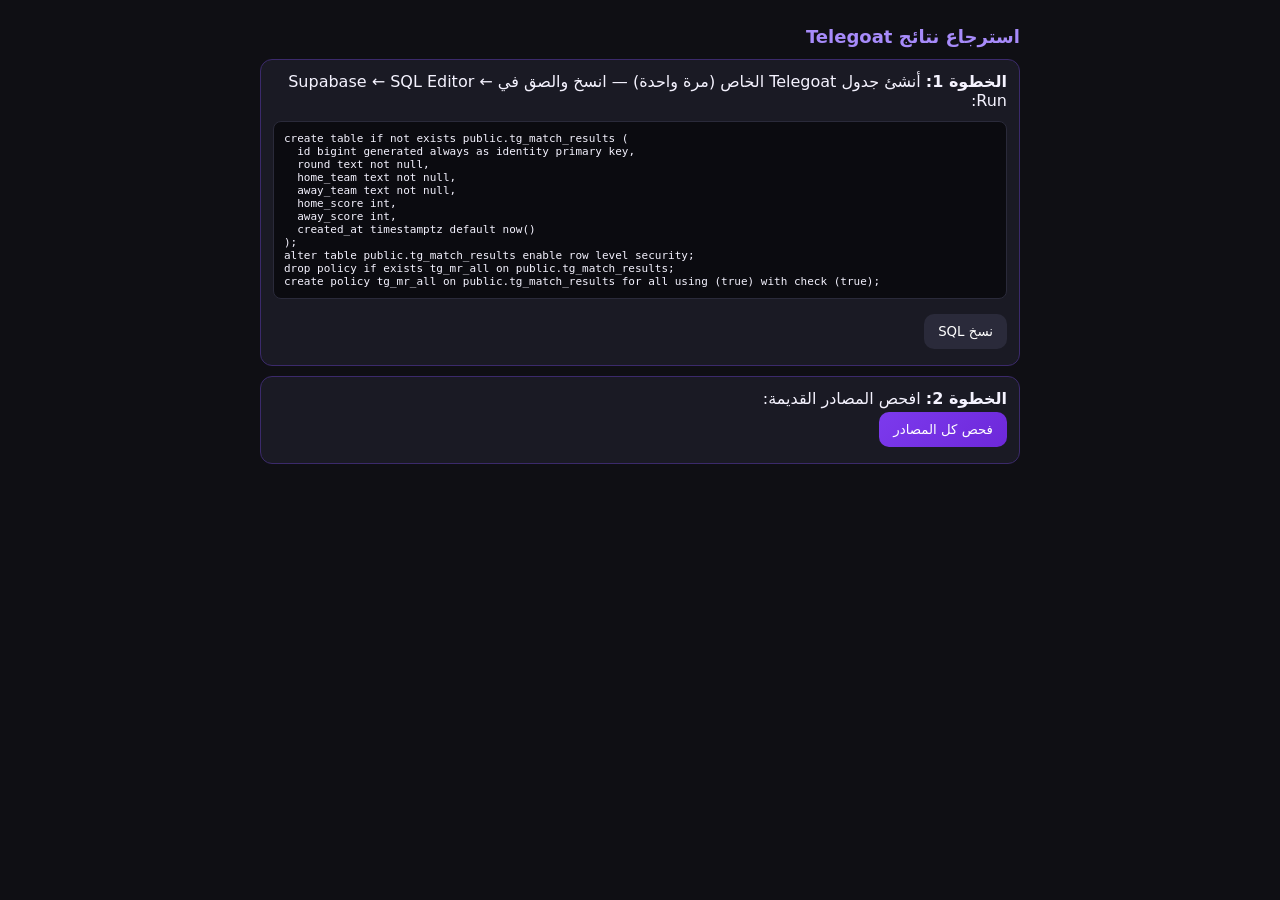
==== recover.html @ 6a0dbbc3 "Telegoat: own tg_match_results table (never shares rows with Finalissima) + recover.html to rebuild " ====
<!DOCTYPE html>
<html lang="ar" dir="rtl"><head><meta charset="utf-8"><meta name="viewport" content="width=device-width,initial-scale=1">
<title>Telegoat - استرجاع النتائج</title>
<style>
body{background:#0F0F14;color:#F5F3FF;font-family:Cairo,system-ui,sans-serif;margin:0;padding:14px;max-width:760px;margin-inline:auto}
h1{font-size:18px;color:#A78BFA}h2{font-size:14px;color:#C4B5FD;margin:18px 0 8px}
.card{background:#1A1A24;border:1px solid #3B2A6B;border-radius:12px;padding:12px;margin:10px 0}
button{background:linear-gradient(135deg,#7C3AED,#6D28D9);color:#fff;border:0;border-radius:10px;padding:10px 14px;font:800 13px inherit;font-family:inherit;margin:4px 0}
button.sec{background:#2A2A3A}
pre{background:#0B0B10;border:1px solid #2A2A3A;border-radius:8px;padding:10px;overflow:auto;font-size:11px;direction:ltr;text-align:left;white-space:pre-wrap}
table{border-collapse:collapse;width:100%;font-size:12px}td,th{border:1px solid #2A2A3A;padding:5px;text-align:center}
.ok{color:#10B981}.bad{color:#F87171}.dim{color:#8A8A9A}
</style></head><body>
<h1>استرجاع نتائج Telegoat</h1>
<div class="card">
<b>الخطوة 1:</b> أنشئ جدول Telegoat الخاص (مرة واحدة) — انسخ والصق في Supabase ← SQL Editor ← Run:
<pre id="sql">create table if not exists public.tg_match_results (
  id bigint generated always as identity primary key,
  round text not null,
  home_team text not null,
  away_team text not null,
  home_score int,
  away_score int,
  created_at timestamptz default now()
);
alter table public.tg_match_results enable row level security;
drop policy if exists tg_mr_all on public.tg_match_results;
create policy tg_mr_all on public.tg_match_results for all using (true) with check (true);</pre>
<button class="sec" onclick="navigator.clipboard.writeText(document.getElementById('sql').innerText);this.textContent='تم النسخ'">نسخ SQL</button>
</div>
<div class="card"><b>الخطوة 2:</b> افحص المصادر القديمة:
<div><button onclick="scan()">فحص كل المصادر</button></div>
<div id="log" class="dim"></div></div>
<div id="res"></div>
<script src="teams.js"></script>
<script src="matchweeks.js"></script>
<script>
var NEW_URL='https://qragywbzlbzzjygdvxkk.supabase.co';
var KEYS={qzstes:'eyJhbGciOiJIUzI1NiIsInR5cCI6IkpXVCJ9.eyJpc3MiOiJzdXBhYmFzZSIsInJlZiI6InF6c3Rlc3dyYW5ucXNybmx5dHpsIiwicm9sZSI6ImFub24iLCJpYXQiOjE3ODg3MTExNjgsImV4cCI6MjEwNDI4NzE2OH0.AFYiXODdfDbDiYn1fUoB9e2ZC8i7mFGgLvVxZzSPjxw',vgnhey:'eyJhbGciOiJIUzI1NiIsInR5cCI6IkpXVCJ9.eyJpc3MiOiJzdXBhYmFzZSIsInJlZiI6InZnbmhleWRweG1tcWZkaWJncWdhIiwicm9sZSI6ImFub24iLCJpYXQiOjE3OTIyNTY0MzMsImV4cCI6MjEwNzgzMjQzM30.T-QzrIrDdPZeq97vjYBDYY2gBzyLhLqN_DcnKBxTDpI',qragyw:'eyJhbGciOiJIUzI1NiIsInR5cCI6IkpXVCJ9.eyJpc3MiOiJzdXBhYmFzZSIsInJlZiI6InFyYWd5d2J6bGJ6emp5Z2R2eGtrIiwicm9sZSI6ImFub24iLCJpYXQiOjE3OTA1Mjk1OTcsImV4cCI6MjEwNjEwNTU5N30.-0TQGJH6dKoPygwW-Co9o609_sUUq90KY6nWpTCfELc'};
var SOURCES=[
 {id:'local',label:'ذاكرة هذا المتصفح (fpl_scores)'},
 {id:'qzstes',label:'قاعدة سبتمبر القديمة (qzstes)',url:'https://qzsteswrannqsrnlytzl.supabase.co',key:KEYS.qzstes,table:'match_results'},
 {id:'vgnhey',label:'قاعدة Seoul (vgnhey)',url:'https://vgnheydpxmmqfdibgqga.supabase.co',key:KEYS.vgnhey,table:'match_results'},
 {id:'vgnhey2',label:'Seoul عبر الـ Worker',url:'https://telegoat-api.aa1623165.workers.dev/supabase',key:KEYS.vgnhey,table:'match_results'},
 {id:'qragyw',label:'القاعدة الحالية (match_results)',url:NEW_URL,key:KEYS.qragyw,table:'match_results',onlyPL:true},
 {id:'qragyw_tg',label:'الجدول الجديد (tg_match_results)',url:NEW_URL,key:KEYS.qragyw,table:'tg_match_results'}
];
var DATA={}; // id -> {round: [rows]}
function log(t,c){var d=document.getElementById('log');d.innerHTML+='<div class="'+(c||'')+'">'+t+'</div>'}
function plSet(){return new Set(Object.keys(teamsMap))}
function group(rows,onlyPL){var by={},pl=plSet();rows.forEach(function(r){if(onlyPL&&!pl.has(r.home_team))return;if(!pl.has(r.home_team)||!pl.has(r.away_team))return;var k=String(r.round);(by[k]=by[k]||[]).push({round:k,home_team:r.home_team,away_team:r.away_team,home_score:r.home_score,away_score:r.away_score})});return by}
async function fetchRows(s){
 var out=[],from=0,step=1000;
 for(;;){
  var res=await fetch(s.url+'/rest/v1/'+s.table+'?select=round,home_team,away_team,home_score,away_score&order=round.asc',{headers:{apikey:s.key,Authorization:'Bearer '+s.key,Range:from+'-'+(from+step-1)}});
  if(!res.ok)throw new Error('HTTP '+res.status);
  var j=await res.json();out=out.concat(j);if(j.length<step)break;from+=step;
 }
 return out;
}
async function scan(){
 document.getElementById('log').innerHTML='';DATA={};
 // local
 try{
  var ls=JSON.parse(localStorage.getItem('fpl_scores')||'{}'),rows=[];
  Object.keys(ls).forEach(function(k){var m=k.match(/^r(\d+)_m(\d+)_home$/);if(!m)return;var r=+m[1],i=+m[2],mw=(typeof matchweeks!=='undefined')&&matchweeks[r];if(!mw||!mw[i])return;var h=ls[k],a=ls['r'+r+'_m'+i+'_away'];if(h===''||h==null||a===''||a==null)return;rows.push({round:r,home_team:mw[i][0],away_team:mw[i][1],home_score:+h,away_score:+a})});
  DATA.local=group(rows);log('ذاكرة المتصفح: '+rows.length+' نتيجة',rows.length?'ok':'dim');
 }catch(e){log('ذاكرة المتصفح: '+e.message,'bad')}
 for(var i=1;i<SOURCES.length;i++){var s=SOURCES[i];
  try{var rows=await fetchRows(s);DATA[s.id]=group(rows,s.onlyPL);var n=Object.keys(DATA[s.id]).reduce(function(a,k){return a+DATA[s.id][k].length},0);log(s.label+': '+n+' نتيجة (من '+rows.length+' صف)',n?'ok':'dim')}
  catch(e){log(s.label+': تعذر ('+e.message+')','bad')}}
 render();
}
function complete(rows){return rows.filter(function(r){return r.home_score!=null&&r.away_score!=null}).length}
function render(){
 var h='<h2>الخطوة 3: اختر مصدر كل جولة</h2><div class="card"><table><tr><th>الجولة</th>';
 SOURCES.forEach(function(s){h+='<th>'+s.label.split(' ')[0]+'</th>'});h+='<th>الاختيار</th></tr>';
 for(var r=1;r<=12;r++){
  var best=null,bn=0;h+='<tr><td>'+r+'</td>';
  SOURCES.forEach(function(s){var rows=(DATA[s.id]||{})[String(r)]||[];var n=complete(rows);h+='<td>'+(n||'-')+'</td>';if(n>bn){bn=n;best=s.id}});
  h+='<td><select id="pick'+r+'"><option value="">لا شيء</option>'+SOURCES.map(function(s){return '<option value="'+s.id+'"'+(s.id===best?' selected':'')+'>'+s.label.split(' ')[0]+'</option>'}).join('')+'</select></td></tr>';
 }
 h+='</table><div class="dim" style="margin-top:6px">الأرقام = عدد المباريات ذات النتيجة الكاملة. الاختيار الافتراضي = المصدر الأكثر اكتمالاً.</div>';
 h+='<button onclick="save()">حفظ المختار في الجدول الجديد</button><div id="saveLog"></div></div>';
 document.getElementById('res').innerHTML=h;
}
async function save(){
 var L=document.getElementById('saveLog');L.innerHTML='';var tot=0;
 for(var r=1;r<=12;r++){
  var id=document.getElementById('pick'+r).value;if(!id)continue;
  var rows=((DATA[id]||{})[String(r)]||[]).filter(function(x){return x.home_score!=null&&x.away_score!=null});if(!rows.length)continue;
  var H={apikey:KEYS.qragyw,Authorization:'Bearer '+KEYS.qragyw,'Content-Type':'application/json',Prefer:'return=minimal'};
  try{
   var d=await fetch(NEW_URL+'/rest/v1/tg_match_results?round=eq.'+r,{method:'DELETE',headers:H});if(!d.ok)throw new Error('حذف HTTP '+d.status);
   var body=rows.map(function(x){return {round:String(r),home_team:x.home_team,away_team:x.away_team,home_score:x.home_score,away_score:x.away_score}});
   var p=await fetch(NEW_URL+'/rest/v1/tg_match_results',{method:'POST',headers:H,body:JSON.stringify(body)});if(!p.ok)throw new Error('كتابة HTTP '+p.status+' '+await p.text());
   L.innerHTML+='<div class="ok">الجولة '+r+': '+rows.length+' نتيجة ✔</div>';tot+=rows.length;
  }catch(e){L.innerHTML+='<div class="bad">الجولة '+r+': '+e.message+'</div>'}
 }
 L.innerHTML+='<div><b>المجموع: '+tot+'</b> — افتح الموقع الآن وحدّث الصفحة.</div>';
}
</script></body></html>
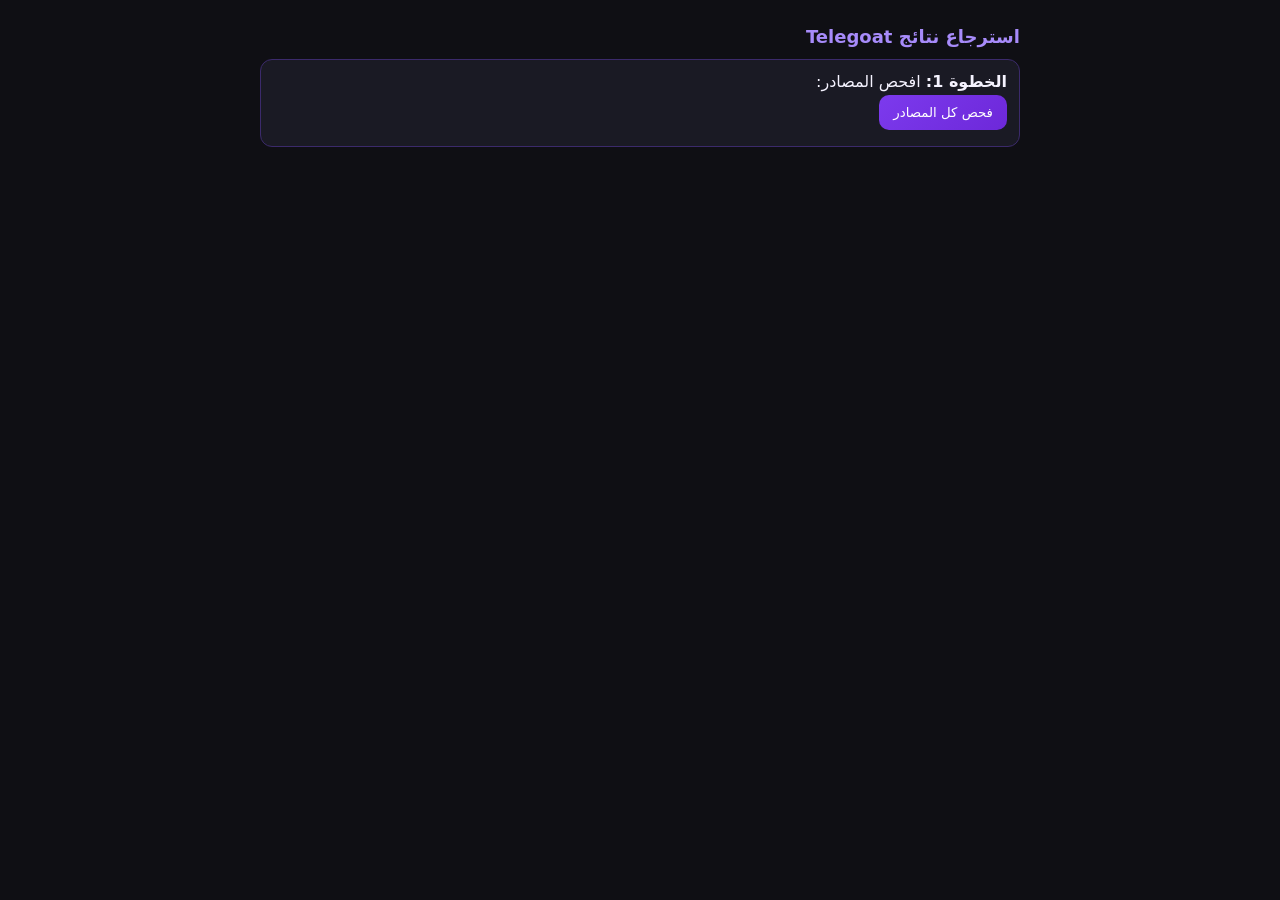
==== commit f688ece3: "Telegoat results back on its own Supabase project (qzstes, via sbResults); recover.html writes there" ====
--- a/recover.html
+++ b/recover.html
@@ -12,23 +12,7 @@
 .ok{color:#10B981}.bad{color:#F87171}.dim{color:#8A8A9A}
 </style></head><body>
 <h1>استرجاع نتائج Telegoat</h1>
-<div class="card">
-<b>الخطوة 1:</b> أنشئ جدول Telegoat الخاص (مرة واحدة) — انسخ والصق في Supabase ← SQL Editor ← Run:
-<pre id="sql">create table if not exists public.tg_match_results (
-  id bigint generated always as identity primary key,
-  round text not null,
-  home_team text not null,
-  away_team text not null,
-  home_score int,
-  away_score int,
-  created_at timestamptz default now()
-);
-alter table public.tg_match_results enable row level security;
-drop policy if exists tg_mr_all on public.tg_match_results;
-create policy tg_mr_all on public.tg_match_results for all using (true) with check (true);</pre>
-<button class="sec" onclick="navigator.clipboard.writeText(document.getElementById('sql').innerText);this.textContent='تم النسخ'">نسخ SQL</button>
-</div>
-<div class="card"><b>الخطوة 2:</b> افحص المصادر القديمة:
+<div class="card"><b>الخطوة 1:</b> افحص المصادر:
 <div><button onclick="scan()">فحص كل المصادر</button></div>
 <div id="log" class="dim"></div></div>
 <div id="res"></div>
@@ -42,8 +26,8 @@
  {id:'qzstes',label:'قاعدة سبتمبر القديمة (qzstes)',url:'https://qzsteswrannqsrnlytzl.supabase.co',key:KEYS.qzstes,table:'match_results'},
  {id:'vgnhey',label:'قاعدة Seoul (vgnhey)',url:'https://vgnheydpxmmqfdibgqga.supabase.co',key:KEYS.vgnhey,table:'match_results'},
  {id:'vgnhey2',label:'Seoul عبر الـ Worker',url:'https://telegoat-api.aa1623165.workers.dev/supabase',key:KEYS.vgnhey,table:'match_results'},
- {id:'qragyw',label:'القاعدة الحالية (match_results)',url:NEW_URL,key:KEYS.qragyw,table:'match_results',onlyPL:true},
- {id:'qragyw_tg',label:'الجدول الجديد (tg_match_results)',url:NEW_URL,key:KEYS.qragyw,table:'tg_match_results'}
+ {id:'qragyw',label:'القاعدة الحالية (match_results)',url:NEW_URL,key:KEYS.qragyw,table:'match_results',onlyPL:true}
+ 
 ];
 var DATA={}; // id -> {round: [rows]}
 function log(t,c){var d=document.getElementById('log');d.innerHTML+='<div class="'+(c||'')+'">'+t+'</div>'}
@@ -73,7 +57,7 @@
 }
 function complete(rows){return rows.filter(function(r){return r.home_score!=null&&r.away_score!=null}).length}
 function render(){
- var h='<h2>الخطوة 3: اختر مصدر كل جولة</h2><div class="card"><table><tr><th>الجولة</th>';
+ var h='<h2>الخطوة 2: اختر مصدر كل جولة (الاختيار التلقائي مناسب)</h2><div class="card"><table><tr><th>الجولة</th>';
  SOURCES.forEach(function(s){h+='<th>'+s.label.split(' ')[0]+'</th>'});h+='<th>الاختيار</th></tr>';
  for(var r=1;r<=12;r++){
   var best=null,bn=0;h+='<tr><td>'+r+'</td>';
@@ -81,22 +65,24 @@
   h+='<td><select id="pick'+r+'"><option value="">لا شيء</option>'+SOURCES.map(function(s){return '<option value="'+s.id+'"'+(s.id===best?' selected':'')+'>'+s.label.split(' ')[0]+'</option>'}).join('')+'</select></td></tr>';
  }
  h+='</table><div class="dim" style="margin-top:6px">الأرقام = عدد المباريات ذات النتيجة الكاملة. الاختيار الافتراضي = المصدر الأكثر اكتمالاً.</div>';
- h+='<button onclick="save()">حفظ المختار في الجدول الجديد</button><div id="saveLog"></div></div>';
+ h+='<button onclick="save()">حفظ المختار في قاعدة Telegoat</button><div id="saveLog"></div></div>';
  document.getElementById('res').innerHTML=h;
 }
 async function save(){
  var L=document.getElementById('saveLog');L.innerHTML='';var tot=0;
+ var T=SOURCES.filter(function(x){return x.id==='qzstes'})[0];
+ var H={apikey:T.key,Authorization:'Bearer '+T.key,'Content-Type':'application/json',Prefer:'return=minimal'};
  for(var r=1;r<=12;r++){
   var id=document.getElementById('pick'+r).value;if(!id)continue;
+  if(id==='qzstes'){L.innerHTML+='<div class="dim">الجولة '+r+': موجودة أصلاً بقاعدة Telegoat — تُركت كما هي</div>';continue}
   var rows=((DATA[id]||{})[String(r)]||[]).filter(function(x){return x.home_score!=null&&x.away_score!=null});if(!rows.length)continue;
-  var H={apikey:KEYS.qragyw,Authorization:'Bearer '+KEYS.qragyw,'Content-Type':'application/json',Prefer:'return=minimal'};
   try{
-   var d=await fetch(NEW_URL+'/rest/v1/tg_match_results?round=eq.'+r,{method:'DELETE',headers:H});if(!d.ok)throw new Error('حذف HTTP '+d.status);
+   var d=await fetch(T.url+'/rest/v1/match_results?round=eq.'+r,{method:'DELETE',headers:H});if(!d.ok)throw new Error('حذف HTTP '+d.status);
    var body=rows.map(function(x){return {round:String(r),home_team:x.home_team,away_team:x.away_team,home_score:x.home_score,away_score:x.away_score}});
-   var p=await fetch(NEW_URL+'/rest/v1/tg_match_results',{method:'POST',headers:H,body:JSON.stringify(body)});if(!p.ok)throw new Error('كتابة HTTP '+p.status+' '+await p.text());
+   var p=await fetch(T.url+'/rest/v1/match_results',{method:'POST',headers:H,body:JSON.stringify(body)});if(!p.ok)throw new Error('كتابة HTTP '+p.status+' '+await p.text());
    L.innerHTML+='<div class="ok">الجولة '+r+': '+rows.length+' نتيجة ✔</div>';tot+=rows.length;
   }catch(e){L.innerHTML+='<div class="bad">الجولة '+r+': '+e.message+'</div>'}
  }
- L.innerHTML+='<div><b>المجموع: '+tot+'</b> — افتح الموقع الآن وحدّث الصفحة.</div>';
+ L.innerHTML+='<div><b>تم. المجموع المنقول: '+tot+'</b> — افتح الموقع الآن وحدّث الصفحة.</div>';
 }
 </script></body></html>
